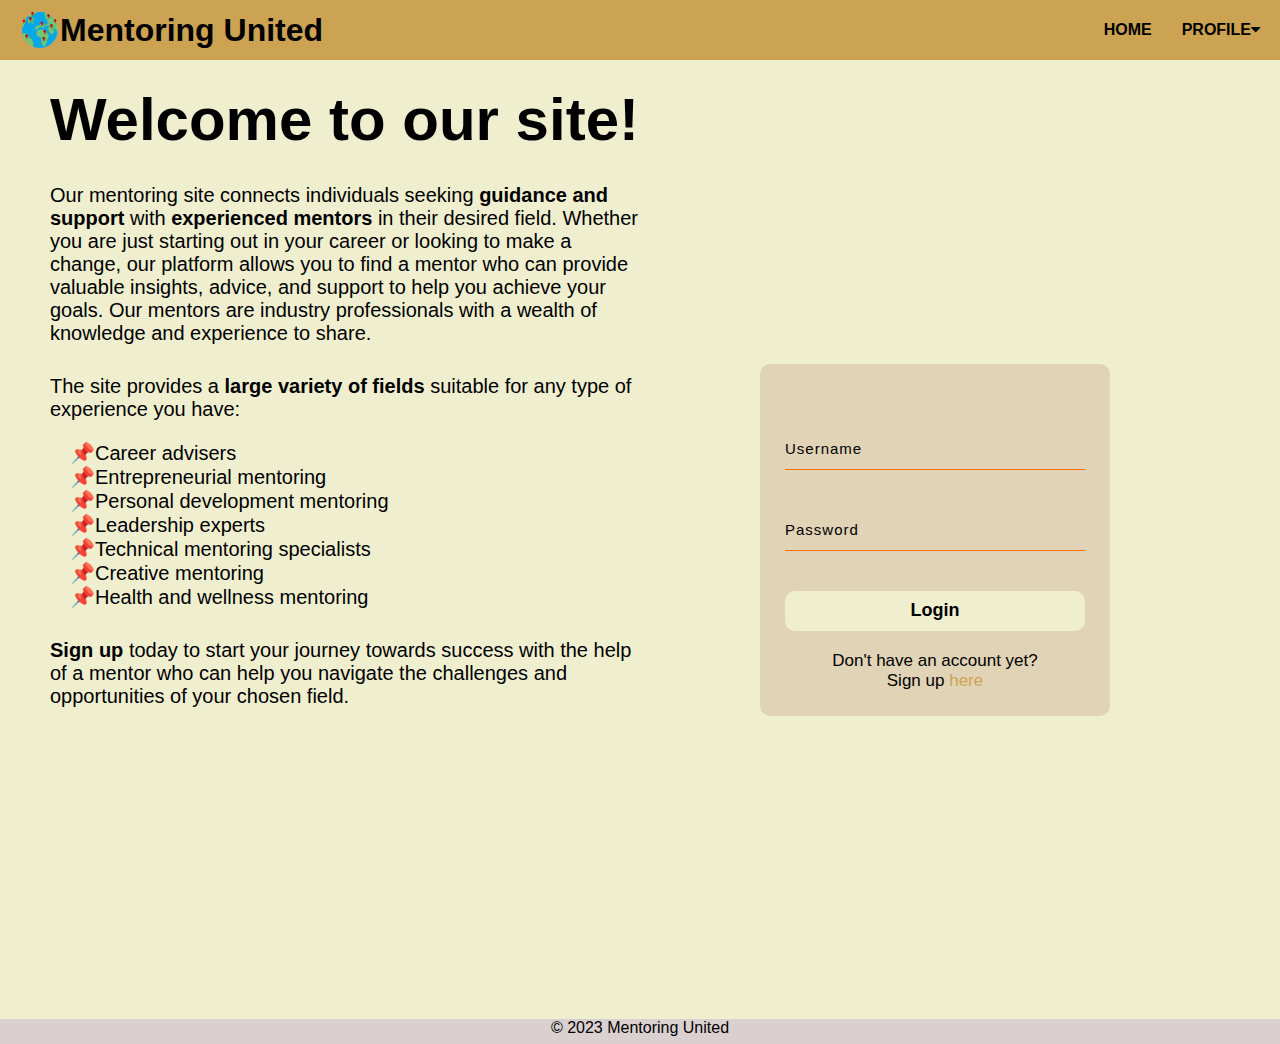
==== index.html @ 3fb71485 "main" ====
<!DOCTYPE html>
<html lang="en">
<head>
    <meta charset="UTF-8">
    <meta http-equiv="X-UA-Compatible" content="IE=edge">
    <meta name="viewport" content="width=device-width, initial-scale=1.0">
    <title>Index</title>
    <link rel="stylesheet" href="style.css">
    <link rel="stylesheet" href="https://cdnjs.cloudflare.com/ajax/libs/font-awesome/4.7.0/css/font-awesome.min.css">

    <style>
        /* The description of the content */
        .description{
            max-width: 50%;
            flex-grow: 1;
            align-self: flex-start;
        }

        .description h1{
            font-size: 60px;
        }

        .description p{
            margin-top: 30px;
            font-size: 20px;
        }

        .description ul{
            margin-top: 20px;
            margin-left: 20px;
            list-style: "📌";
            list-style-position: inside;
        }

        .description li{
            font-size: 20px;
        }

        /* The form of the content */
        .form{
            align-self:center;
            flex-grow: 1; 
        }

        form input{
            margin: auto;
            display: block;
            width: 300px;
            height: 40px;
            background: transparent;
            border-bottom: 1px solid #ff7200;
            border-top: none;
            border-right: none;
            border-left: none;
            color: black;
            font-size: 15px;
            letter-spacing: 1px;
            margin-top: 40px;
        }

        form{
            background:rgb(225, 211, 182);
            width: fit-content;
            border-radius: 10px;
            margin: auto;
            padding: 25px;
        }

        form input:focus{
            outline: none;
        }

        ::placeholder{
            color: black;
        }

        .button{
            margin: auto;
            display: block;
            width: 300px;
            height: 40px;
            background: rgb(239, 239, 208);
            border: none;
            margin-top: 40px;
            font-size: 18px;
            border-radius: 10px;
            cursor: pointer;
            color: black;
            transition: 0.4s ease;
        }

        .button:hover{
            background: #fff;
            color: #ff7200;
        }

        .button a{
            text-decoration: none;
            color: #000;
            font-weight: bold;
        }

        /* The signup link from the form*/
        form .link-signup{
            font-size: 17px;
            padding-top: 20px;
            text-align: center;
        }

        form .link-signup a{
            text-decoration: none;
            color: rgb(204, 163, 83);
        }
    </style>
</head>
<body>
    <div class="header">
        <div class="logo">
             <img src="logo.png" alt="logo">
             <h1>Mentoring United</h1>
        </div>   
       
        <ul class="navbar">
            <li><a href="index.html"><b>HOME</b></a></li>
            <li><div class="dropdown">
                <div class="dropdown-button"><b>
                    PROFILE</b><i class="fa fa-caret-down"></i>
                </div>
                <div class="dropdown-content">
                    <p><b>You are not logged in!</b></p>
                </div>
            </div></li>
        </ul>
    </div>

    <div class="content">
        <div class="description">
            <h1>Welcome to our site!</h1>
            <p> Our mentoring site connects individuals seeking 
                <b>guidance and support</b> with <b>experienced mentors</b> in 
                their desired field. Whether you are just 
                starting out in your career or looking to 
                make a change, our platform allows you to 
                find a mentor who can provide valuable insights, 
                advice, and support to help you achieve your 
                goals. Our mentors are industry professionals 
                with a wealth of knowledge and experience to 
                share.
            </p>
            <p> The site provides a <b>large variety of fields</b>
                suitable for any type of experience you have:
            </p>
            <ul>
                <li>Career advisers</li>
                <li>Entrepreneurial mentoring</li>
                <li>Personal development mentoring</li>
                <li>Leadership experts</li>
                <li>Technical mentoring specialists</li>
                <li>Creative mentoring</li>
                <li>Health and wellness mentoring</li>
            </ul>
            <p> <b>Sign up</b> today to start your journey 
                towards success with the help of a mentor who 
                can help you navigate the challenges and 
                opportunities of your chosen field.
            </p>
        </div>

        <div class="form">
            <form>
                <input type="username" name="username" placeholder="Username">
                <input type="password" name="password" placeholder="Password">
                <button class="button"><a href="main-mentee.html">Login</a></button>

                <p class="link-signup">Don't have an account yet?<br>
                Sign up <a href="signup.html"> here</a></p>
            </form>
        </div>
    </div>
    
    <div class="footer">
        <p>&copy; 2023 Mentoring United</p>
    </div> 
</body>
</html>
---- style.css ----
/* General settings */
*{
    margin: 0px;
    padding: 0px;
}

body{
    max-width: 100%;
    overflow-x: hidden;
    font-family: Arial, Helvetica, sans-serif;
}

/* The header of the site */
.header {
    padding: 10px 20px;
    background-color:rgb(204, 163, 83);
    color: black;
    display: flex;
    justify-content: space-between;
    align-items: center;
    flex-wrap: wrap;
}

/* The logo and name of the site */
.header .logo{
    display: flex;
}

.logo img{
    width: 40px;
    align-self: center;
}

.logo h1{
    align-self: center;
}
  
/* The navigation bar of the site */
.navbar a {
    color: black;
    text-decoration: none;
    display: block;
    transition: all 0.3s ease-out;
}

.navbar a:hover {
    color: #c5cae9;
    transform:scale(1.25);
}

.navbar {
    list-style: none;
    display: flex;
}
  
.navbar li > a{
    margin-left: 30px;
}

.dropdown-button:hover{
    color: #c5cae9;
    transform:scale(1.25);
}

.dropdown-button{
    margin-left: 30px;
    color: black;
    text-decoration: none;
    display: block;
    transition: all 0.3s ease-out;
}
  
.dropdown-content {
    overflow:hidden;
    display: none;
    position: absolute;
    background-color:rgb(204, 163, 83);
    z-index: 1;
}
  
.dropdown-content a {
    color: black;
    text-decoration: none;
    display: block;
}

.dropdown-content p{
    margin-top: 20px;
    text-align: center;
}
  
.dropdown:hover .dropdown-content {
    display: block;
}

/* The content structure of the site */
.content {
    background-color:rgb(239, 239, 208);
    min-height: 101vh;
    padding: 25px 50px; 
    display: flex;
    justify-content: space-between;
    flex-direction: row;
}

/* The footer of the site */
.footer{
    text-align: center;
    height: 25px;
    background-color: rgb(219, 208, 208);
}
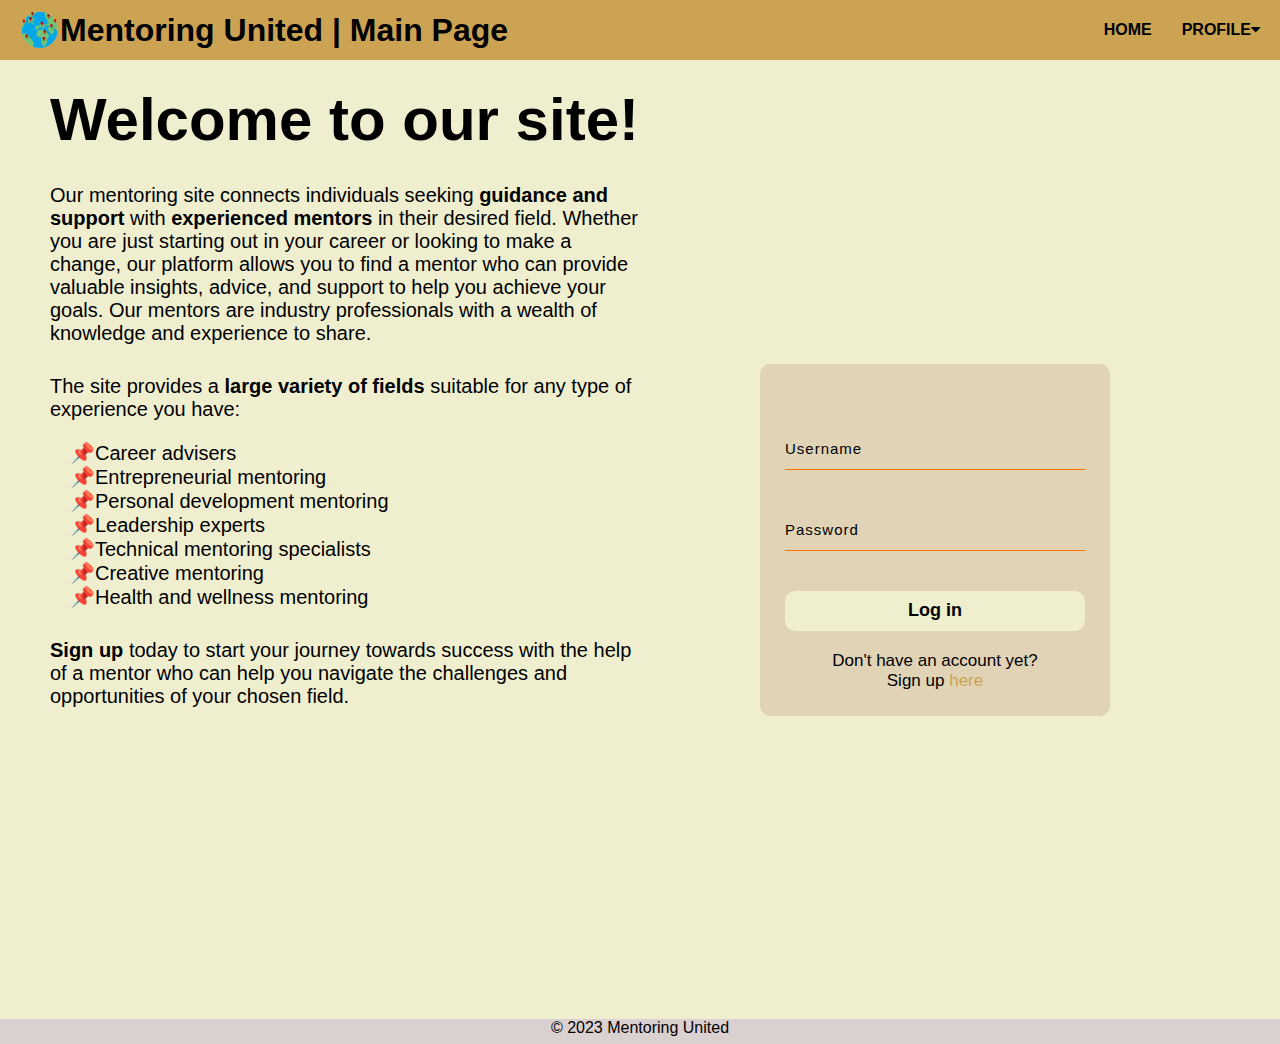
==== commit 7ca6dec8: "main" ====
--- a/index.html
+++ b/index.html
@@ -37,7 +37,7 @@
         }
 
         /* The form of the content */
-        .form{
+        .form-section{
             align-self:center;
             flex-grow: 1; 
         }
@@ -74,7 +74,7 @@
             color: black;
         }
 
-        .button{
+        button{
             margin: auto;
             display: block;
             width: 300px;
@@ -87,17 +87,11 @@
             cursor: pointer;
             color: black;
             transition: 0.4s ease;
+            font-weight: bold;
         }
 
-        .button:hover{
+        button:hover{
             background: #fff;
-            color: #ff7200;
-        }
-
-        .button a{
-            text-decoration: none;
-            color: #000;
-            font-weight: bold;
         }
 
         /* The signup link from the form*/
@@ -117,7 +111,7 @@
     <div class="header">
         <div class="logo">
              <img src="logo.png" alt="logo">
-             <h1>Mentoring United</h1>
+             <h1>Mentoring United | Main Page</h1>
         </div>   
        
         <ul class="navbar">
@@ -166,11 +160,12 @@
             </p>
         </div>
 
-        <div class="form">
+        <div class="form-section">
             <form>
-                <input type="username" name="username" placeholder="Username">
-                <input type="password" name="password" placeholder="Password">
-                <button class="button"><a href="main-mentee.html">Login</a></button>
+                <input type="text" name="username" placeholder="Username" maxlength="10">
+                <input type="password" name="password" placeholder="Password" minlength="10">
+                
+                <button type="submit" formaction="/main-mentee.html">Log in</button>
 
                 <p class="link-signup">Don't have an account yet?<br>
                 Sign up <a href="signup.html"> here</a></p>
--- a/style.css
+++ b/style.css
@@ -101,6 +101,7 @@
     display: flex;
     justify-content: space-between;
     flex-direction: row;
+    overflow-x: auto;
 }
 
 /* The footer of the site */
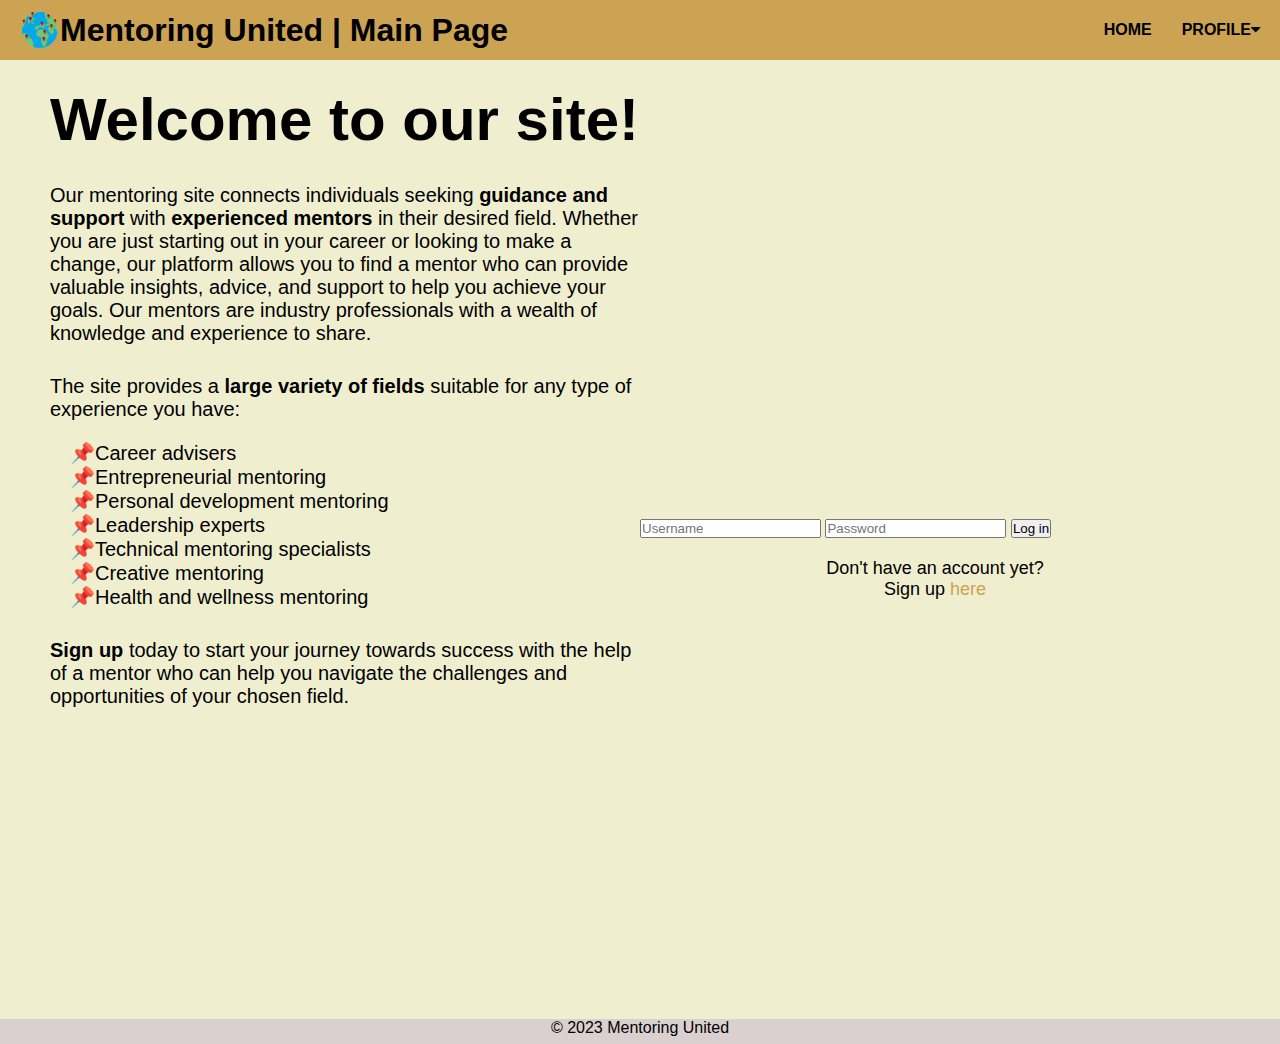
==== commit f5327ede: "main" ====
--- a/index.html
+++ b/index.html
@@ -14,10 +14,6 @@
             max-width: 50%;
             flex-grow: 1;
             align-self: flex-start;
-        }
-
-        .description h1{
-            font-size: 60px;
         }
 
         .description p{
@@ -43,60 +39,12 @@
         }
 
         form input{
-            margin: auto;
-            display: block;
-            width: 300px;
-            height: 40px;
-            background: transparent;
-            border-bottom: 1px solid #ff7200;
-            border-top: none;
-            border-right: none;
-            border-left: none;
-            color: black;
-            font-size: 15px;
-            letter-spacing: 1px;
             margin-top: 40px;
-        }
-
-        form{
-            background:rgb(225, 211, 182);
-            width: fit-content;
-            border-radius: 10px;
-            margin: auto;
-            padding: 25px;
-        }
-
-        form input:focus{
-            outline: none;
-        }
-
-        ::placeholder{
-            color: black;
-        }
-
-        button{
-            margin: auto;
-            display: block;
-            width: 300px;
-            height: 40px;
-            background: rgb(239, 239, 208);
-            border: none;
-            margin-top: 40px;
-            font-size: 18px;
-            border-radius: 10px;
-            cursor: pointer;
-            color: black;
-            transition: 0.4s ease;
-            font-weight: bold;
-        }
-
-        button:hover{
-            background: #fff;
         }
 
         /* The signup link from the form*/
         form .link-signup{
-            font-size: 17px;
+            font-size: 18px;
             padding-top: 20px;
             text-align: center;
         }
@@ -115,7 +63,7 @@
         </div>   
        
         <ul class="navbar">
-            <li><a href="index.html"><b>HOME</b></a></li>
+            <li><a href="#"><b>HOME</b></a></li>
             <li><div class="dropdown">
                 <div class="dropdown-button"><b>
                     PROFILE</b><i class="fa fa-caret-down"></i>
@@ -129,7 +77,7 @@
 
     <div class="content">
         <div class="description">
-            <h1>Welcome to our site!</h1>
+            <h1 style="font-size: 60px;">Welcome to our site!</h1>
             <p> Our mentoring site connects individuals seeking 
                 <b>guidance and support</b> with <b>experienced mentors</b> in 
                 their desired field. Whether you are just 
@@ -165,7 +113,7 @@
                 <input type="text" name="username" placeholder="Username" maxlength="10">
                 <input type="password" name="password" placeholder="Password" minlength="10">
                 
-                <button type="submit" formaction="/main-mentee.html">Log in</button>
+                <button type="submit" formaction="main-mentee.html">Log in</button>
 
                 <p class="link-signup">Don't have an account yet?<br>
                 Sign up <a href="signup.html"> here</a></p>
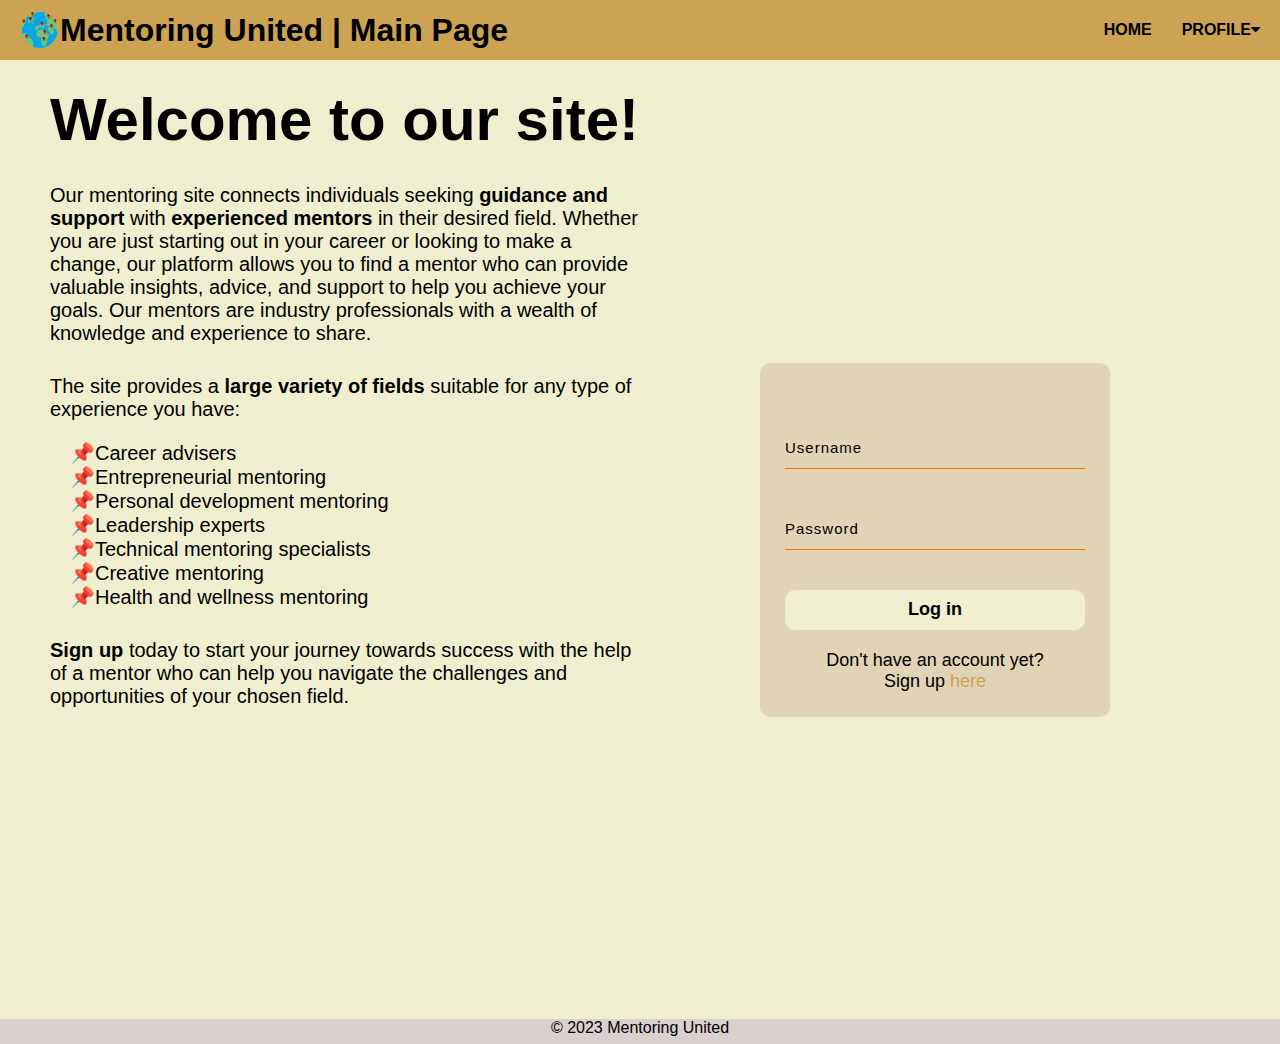
==== commit adc54755: "main" ====
--- a/index.html
+++ b/index.html
@@ -5,7 +5,7 @@
     <meta http-equiv="X-UA-Compatible" content="IE=edge">
     <meta name="viewport" content="width=device-width, initial-scale=1.0">
     <title>Index</title>
-    <link rel="stylesheet" href="style.css">
+    <link rel="stylesheet" href="CSS/style.css">
     <link rel="stylesheet" href="https://cdnjs.cloudflare.com/ajax/libs/font-awesome/4.7.0/css/font-awesome.min.css">
 
     <style>
@@ -58,7 +58,7 @@
 <body>
     <div class="header">
         <div class="logo">
-             <img src="logo.png" alt="logo">
+             <img src="Images/logo.png" alt="logo">
              <h1>Mentoring United | Main Page</h1>
         </div>   
        
--- a/CSS/style.css
+++ b/CSS/style.css
@@ -0,0 +1,286 @@
+/* General settings */
+*{
+    margin: 0px;
+    padding: 0px;
+}
+
+body{
+    max-width: 100%;
+    overflow-x: hidden;
+    font-family: Arial, Helvetica, sans-serif;
+}
+
+/* The header of the site */
+.header {
+    padding: 10px 20px;
+    background-color:rgb(204, 163, 83);
+    color: black;
+    display: flex;
+    justify-content: space-between;
+    align-items: center;
+    flex-wrap: wrap;
+}
+
+/* The logo and name of the site */
+.header .logo{
+    display: flex;
+}
+
+.logo img{
+    width: 40px;
+    align-self: center;
+}
+
+.logo h1{
+    align-self: center;
+}
+  
+/* The navigation bar of the site */
+.navbar a {
+    color: black;
+    text-decoration: none;
+    display: block;
+    transition: all 0.3s ease-out;
+}
+
+.navbar a:hover {
+    color: #c5cae9;
+    transform:scale(1.25);
+}
+
+.navbar {
+    list-style: none;
+    display: flex;
+}
+  
+.navbar li > a{
+    margin-left: 30px;
+}
+
+.dropdown-button:hover{
+    color: #c5cae9;
+    transform:scale(1.25);
+}
+
+.dropdown-button{
+    margin-left: 30px;
+    color: black;
+    text-decoration: none;
+    display: block;
+    transition: all 0.3s ease-out;
+}
+  
+.dropdown-content {
+    overflow:hidden;
+    display: none;
+    position: absolute;
+    background-color:rgb(204, 163, 83);
+    z-index: 1;
+}
+  
+.dropdown-content a {
+    color: black;
+    text-decoration: none;
+    display: block;
+}
+
+.dropdown-content p{
+    margin-top: 20px;
+    text-align: center;
+}
+  
+.dropdown:hover .dropdown-content {
+    display: block;
+}
+
+/* The content structure of the site */
+.content {
+    background-color:rgb(239, 239, 208);
+    min-height: 101vh;
+    padding: 25px 50px; 
+    display: flex;
+    justify-content: space-between;
+    flex-direction: row;
+    overflow-x: auto;
+}
+
+/* The form of the site */
+form input{
+    margin: auto;
+    display: block;
+    width: 300px;
+    height: 40px;
+    background: transparent;
+    border-bottom: 1px solid #ff7200;
+    border-top: none;
+    border-right: none;
+    border-left: none;
+    color: black;
+    font-size: 15px;
+    letter-spacing: 1px;
+}
+
+form{
+    background:rgb(225, 211, 182);
+    width: fit-content;
+    border-radius: 10px;
+    margin: auto;
+    padding: 25px;
+}
+
+form input:focus{
+    outline: none;
+}
+
+::placeholder{
+    color: black;
+}
+
+button{
+    margin: auto;
+    display: block;
+    width: 300px;
+    height: 40px;
+    background: rgb(239, 239, 208);
+    border: none;
+    margin-top: 40px;
+    font-size: 18px;
+    border-radius: 10px;
+    cursor: pointer;
+    color: black;
+    transition: 0.4s ease;
+    font-weight: bold;
+}
+
+button:hover{
+    background: #fff;
+}
+
+textarea{
+    margin-top: 40px;
+    background: rgb(239, 239, 208);
+    margin-left: 20px;
+    margin-right: 20px;
+    padding: 20px;
+    font-size: 1rem;
+}
+
+button a{
+    text-decoration: none;
+    color: #000;
+}
+
+option{
+    color: black;
+}
+
+/* The mentor item of the site */
+.mentor-item{
+    margin: auto;
+    padding: 0px;
+    width: 500px;
+    height: 300px;
+    border: 5px solid rgb(204, 163, 83);
+    border-radius: 5%;
+    display: grid;
+    grid-template-columns: 1fr 1fr 1fr;
+    grid-template-rows: 1fr 1fr;
+}
+
+.mentor-item img{
+    border-radius: 100%;
+    padding-left: 10px;
+    padding-top: 10px;
+    width: 120px;
+    height: 120px;
+    grid-row: 1/2;
+    grid-column: 1/2;
+}
+
+.mentor-item .personal-info{
+    grid-row: 1/2;
+    grid-column: 2/4;
+}
+
+.mentor-item .availability{
+    grid-row: 2/3;
+    grid-column: 1/3;
+}
+
+.mentor-item .contact{
+    grid-row: 2/3;
+    grid-column: 3/4;
+}
+
+.mentor-item .personal-info>*{
+    padding-top: 10px;
+}
+
+.mentor-item .availability{
+    padding-top: 10px;
+    padding-left: 10px;
+}
+
+.mentor-item .availability ul{
+    padding-left: 30px;
+    list-style-type: "📅 ";
+}
+
+/* The mentee item of the site */
+.mentee-item{
+    margin-top: 20px;
+    width: 300px;
+    border: 5px solid rgb(204, 163, 83);
+    padding: 10px;
+    margin: auto;
+}
+
+.mentee-item .accept:hover{
+    background-color: green;
+}
+
+.mentee-item .decline:hover{
+    background-color: red;
+}
+
+.mentee-item .personal-info{
+    display: flex;
+}
+
+.mentee-item .mentee-name{
+    padding-left: 10px;
+}
+
+.mentee-item .mentee-name *{
+    font-weight: normal;
+}
+
+.mentee-description{
+    padding-top: 30px;
+}
+
+.mentee-description p{
+    border: 1px solid black;
+    padding: 5px
+}
+
+.date-section{
+    padding-top: 30px;
+    display: flex
+}
+
+.date-section .selected-date{
+    padding-left: 10px;
+    font-weight: normal;
+}
+
+.mentee-item button{
+    border: 2px solid black;
+}
+
+/* The footer of the site */
+.footer{
+    text-align: center;
+    height: 25px;
+    background-color: rgb(219, 208, 208);
+}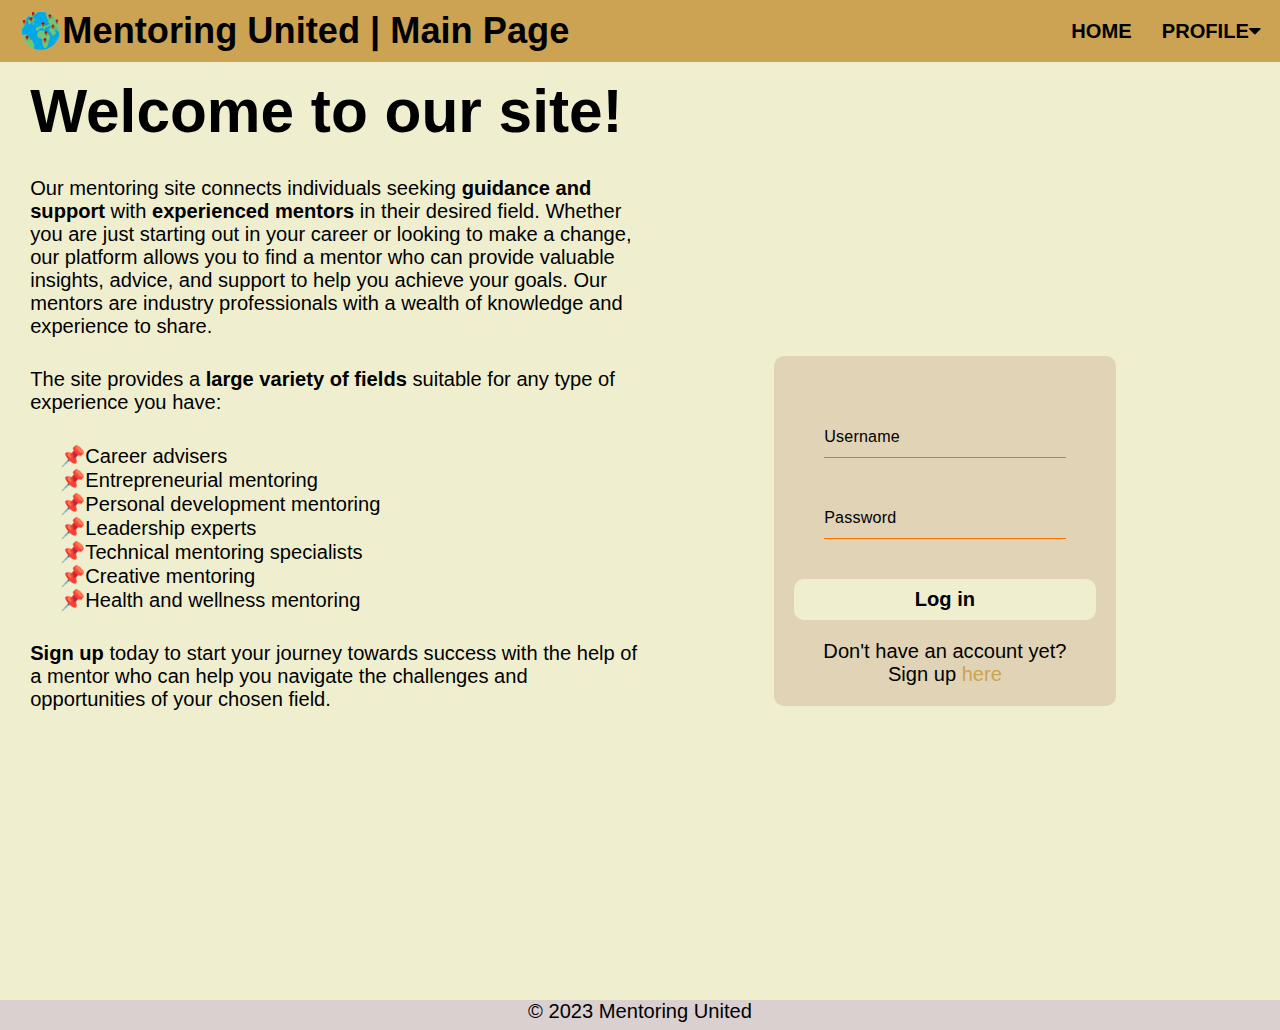
==== commit 339fa77e: "main" ====
--- a/index.html
+++ b/index.html
@@ -17,19 +17,19 @@
         }
 
         .description p{
-            margin-top: 30px;
-            font-size: 20px;
+            margin-top: 1.5rem;
+            font-size: 1rem;
         }
 
         .description ul{
-            margin-top: 20px;
-            margin-left: 20px;
+            margin-top: 1.5rem;
+            margin-left: 1.5rem;
             list-style: "📌";
             list-style-position: inside;
         }
 
         .description li{
-            font-size: 20px;
+            font-size: 1rem;
         }
 
         /* The form of the content */
@@ -39,13 +39,13 @@
         }
 
         form input{
-            margin-top: 40px;
+            margin-top: 2rem;
         }
 
         /* The signup link from the form*/
         form .link-signup{
-            font-size: 18px;
-            padding-top: 20px;
+            font-size: 1rem;
+            padding-top: 1rem;
             text-align: center;
         }
 
@@ -77,7 +77,7 @@
 
     <div class="content">
         <div class="description">
-            <h1 style="font-size: 60px;">Welcome to our site!</h1>
+            <h1 style="font-size: 3rem;">Welcome to our site!</h1>
             <p> Our mentoring site connects individuals seeking 
                 <b>guidance and support</b> with <b>experienced mentors</b> in 
                 their desired field. Whether you are just 
--- a/CSS/style.css
+++ b/CSS/style.css
@@ -5,14 +5,21 @@
 }
 
 body{
-    max-width: 100%;
     overflow-x: hidden;
     font-family: Arial, Helvetica, sans-serif;
 }
 
+html{
+    font-size: calc(15px + 0.4vw);
+}
+
+h1{
+    font-size: 1.8rem;
+}
+
 /* The header of the site */
 .header {
-    padding: 10px 20px;
+    padding: 0.5rem 1rem;
     background-color:rgb(204, 163, 83);
     color: black;
     display: flex;
@@ -27,8 +34,13 @@
 }
 
 .logo img{
-    width: 40px;
+    width: 2.1rem;
     align-self: center;
+    transition: 0.4s ease-in-out;
+}
+
+.logo img:hover{
+    transform: rotate(360deg);
 }
 
 .logo h1{
@@ -54,7 +66,7 @@
 }
   
 .navbar li > a{
-    margin-left: 30px;
+    margin-left: 1.5rem;
 }
 
 .dropdown-button:hover{
@@ -63,7 +75,7 @@
 }
 
 .dropdown-button{
-    margin-left: 30px;
+    margin-left: 1.5rem;
     color: black;
     text-decoration: none;
     display: block;
@@ -85,7 +97,7 @@
 }
 
 .dropdown-content p{
-    margin-top: 20px;
+    margin-top: 1rem;
     text-align: center;
 }
   
@@ -97,7 +109,7 @@
 .content {
     background-color:rgb(239, 239, 208);
     min-height: 101vh;
-    padding: 25px 50px; 
+    padding: 0.7rem 1.5rem; 
     display: flex;
     justify-content: space-between;
     flex-direction: row;
@@ -108,16 +120,16 @@
 form input{
     margin: auto;
     display: block;
-    width: 300px;
-    height: 40px;
+    width: 12rem;
+    height: 2rem;
     background: transparent;
     border-bottom: 1px solid #ff7200;
     border-top: none;
     border-right: none;
     border-left: none;
     color: black;
-    font-size: 15px;
-    letter-spacing: 1px;
+    font-size: 0.8rem;
+    letter-spacing: 0.01rem;
 }
 
 form{
@@ -125,7 +137,7 @@
     width: fit-content;
     border-radius: 10px;
     margin: auto;
-    padding: 25px;
+    padding: 1rem;
 }
 
 form input:focus{
@@ -139,12 +151,12 @@
 button{
     margin: auto;
     display: block;
-    width: 300px;
-    height: 40px;
+    width: 15rem;
+    height: 2rem;
     background: rgb(239, 239, 208);
     border: none;
-    margin-top: 40px;
-    font-size: 18px;
+    margin-top: 2rem;
+    font-size: 1rem;
     border-radius: 10px;
     cursor: pointer;
     color: black;
@@ -157,12 +169,13 @@
 }
 
 textarea{
-    margin-top: 40px;
+    margin-top: 2rem;
     background: rgb(239, 239, 208);
-    margin-left: 20px;
-    margin-right: 20px;
-    padding: 20px;
-    font-size: 1rem;
+    margin-left: 1rem;
+    margin-right: 1rem;
+    padding: 1rem;
+    font-size: 0.8rem;
+    width: 80%;
 }
 
 button a{
@@ -178,8 +191,8 @@
 .mentor-item{
     margin: auto;
     padding: 0px;
-    width: 500px;
-    height: 300px;
+    min-width: 19rem;
+    height: 14rem;
     border: 5px solid rgb(204, 163, 83);
     border-radius: 5%;
     display: grid;
@@ -187,12 +200,29 @@
     grid-template-rows: 1fr 1fr;
 }
 
+
+.mentor-item h1{
+    font-size: 1.4rem;
+}
+
+.mentor-item h2{
+    font-size: 1.2rem;
+}
+
+.mentor-item h3{
+    font-size: 1rem;
+}
+
+.mentor-item p, .mentor-item li{
+    font-size: 0.8rem;
+}
+
 .mentor-item img{
     border-radius: 100%;
-    padding-left: 10px;
-    padding-top: 10px;
-    width: 120px;
-    height: 120px;
+    width: 5rem;
+    align-self: center;
+    margin: auto;
+    height: 5rem;
     grid-row: 1/2;
     grid-column: 1/2;
 }
@@ -213,25 +243,25 @@
 }
 
 .mentor-item .personal-info>*{
-    padding-top: 10px;
+    padding-top: 0.5rem;
 }
 
 .mentor-item .availability{
-    padding-top: 10px;
-    padding-left: 10px;
+    padding-top: 0.5rem;
+    padding-left: 0.5rem;
 }
 
 .mentor-item .availability ul{
-    padding-left: 30px;
+    padding-left: 2rem;
     list-style-type: "📅 ";
 }
 
 /* The mentee item of the site */
 .mentee-item{
-    margin-top: 20px;
-    width: 300px;
+    margin-top: 1rem;
+    min-width: 15rem;
     border: 5px solid rgb(204, 163, 83);
-    padding: 10px;
+    padding: 0.5rem;
     margin: auto;
 }
 
@@ -248,7 +278,7 @@
 }
 
 .mentee-item .mentee-name{
-    padding-left: 10px;
+    padding-left: 0.5rem;
 }
 
 .mentee-item .mentee-name *{
@@ -256,21 +286,21 @@
 }
 
 .mentee-description{
-    padding-top: 30px;
+    padding-top: 1rem;
 }
 
 .mentee-description p{
     border: 1px solid black;
-    padding: 5px
+    padding: 0.3rem;
 }
 
 .date-section{
-    padding-top: 30px;
+    padding-top: 1rem;
     display: flex
 }
 
 .date-section .selected-date{
-    padding-left: 10px;
+    padding-left: 0.5rem;
     font-weight: normal;
 }
 
@@ -281,6 +311,7 @@
 /* The footer of the site */
 .footer{
     text-align: center;
-    height: 25px;
+    height: 1.5rem;
+    font-size: 1rem;
     background-color: rgb(219, 208, 208);
 }